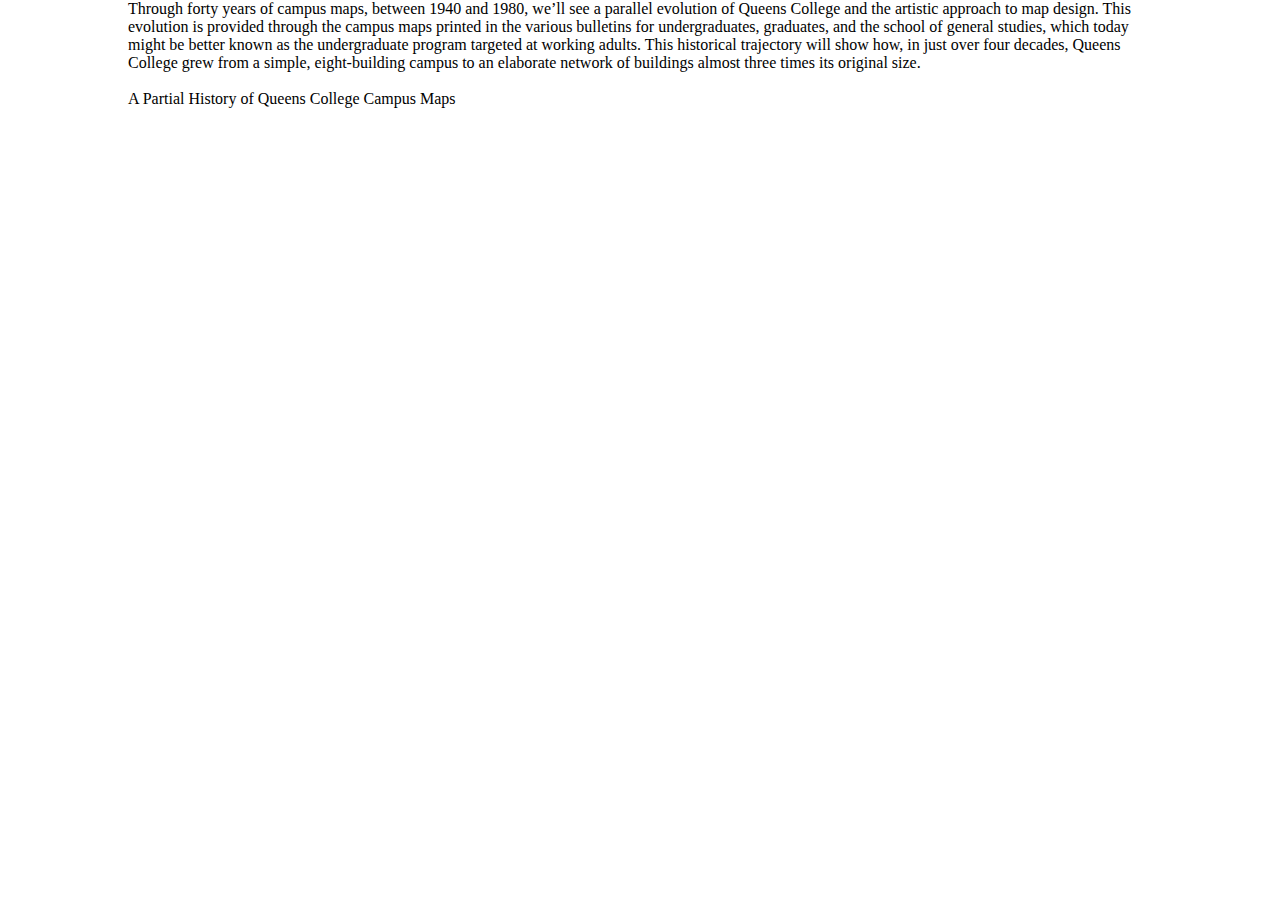
==== index.html @ 2ceb0c5d "Added content, standard html" ====
<!DOCTYPE html>
<html lang="en">
<head>
   <meta charset="utf-8">
   <meta name="viewport" content="width=device-width, initial-scale=1.0">
   <meta http-equiv="X-UA-Compatible" content="ie=edge">

   <!-- ADD YOUR FIRST AND LAST NAMES BELOW -->
   <title>Gonzalo Passano | The Queens College Campus Maps Assignment</title>
   <link rel="stylesheet" href="https://use.fontawesome.com/releases/v5.0.6/css/all.css">
   <link rel="stylesheet" href="css/reset.css">
   <link rel="stylesheet" href="css/style.css">
</head>
    <body style="margin: 0; background: rgba(255, 255, 255, 1.0);">
     <div class="home-page">
         <div style="width: 1024px; height: 100%; position:relative; margin:auto;">
             <div class="container">
                 <div class="background">
                    </div>
                       <div id="content">
                        Through forty years of campus maps, between 1940 and 1980, we’ll see a parallel evolution of Queens College and the artistic approach to map design. This evolution is provided through the campus maps printed in the various bulletins for undergraduates, graduates, and the school of general studies, which today might be better known as the undergraduate program targeted at working adults. This historical trajectory will show how, in just over four decades, Queens College grew from a simple, eight-building campus to an elaborate network of buildings almost three times its original size.
                       </div>
                    </div>
                <div class="header">
                    <div class="icon">
                        
                    </div>
                    <div class="heading">
                        A Partial History of Queens College Campus Maps
                    </div>
                </div>
            </div>
        </div>
    </body>
</html>
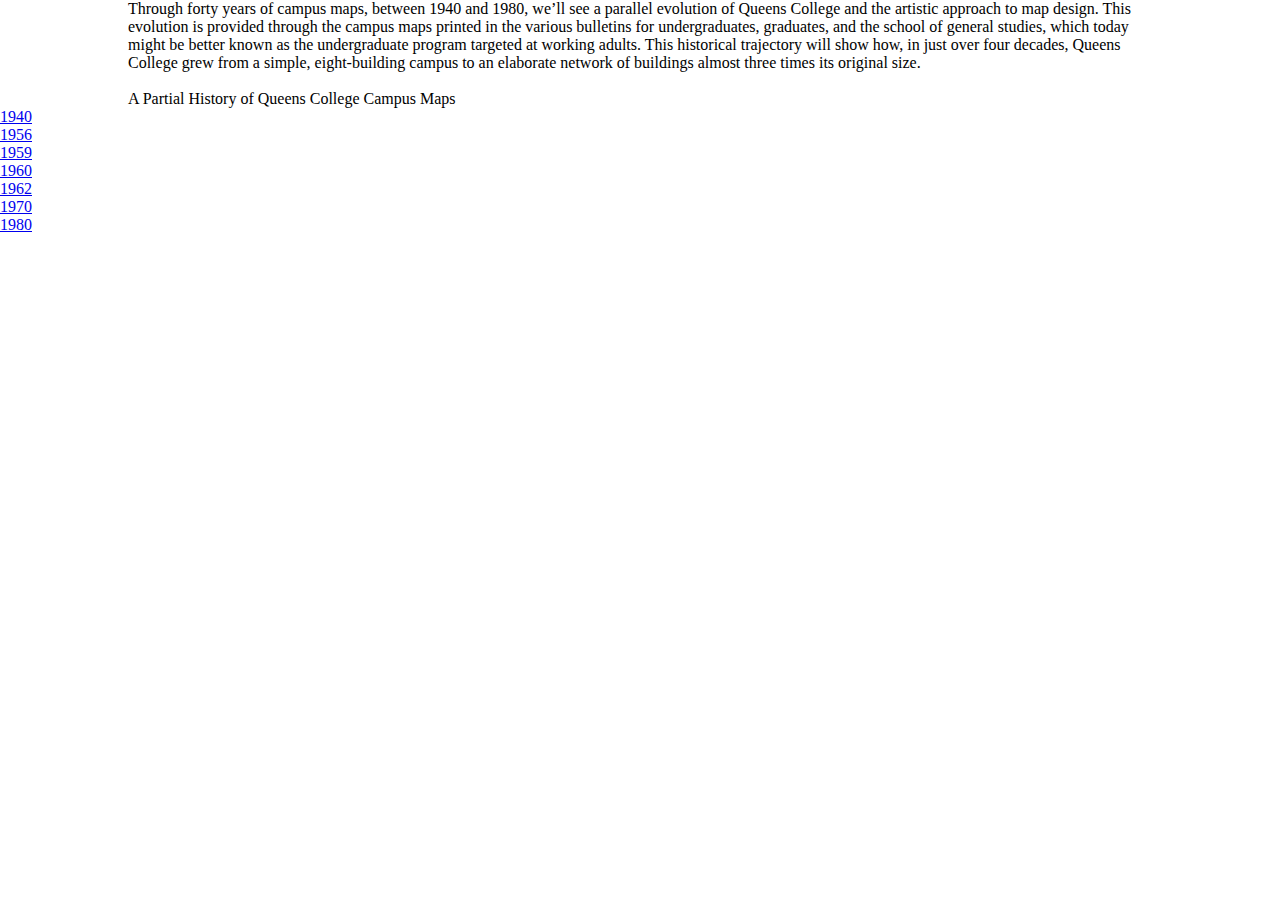
==== commit a3266607: "added nav" ====
--- a/index.html
+++ b/index.html
@@ -31,5 +31,44 @@
                 </div>
             </div>
         </div>
+        <div class="all">
+               <div class="nav">
+        <div id="first">
+            <div id="red">
+                 <a href="1940.html">1940</a>
+            </div>
+         </div>
+         <div id="second">
+             <div id="blue">
+                   <a href="1956.html">1956</a>
+             </div>
+           </div>
+           <div id="third">
+               <div id="yellow">
+                    <a href="1959.html">1959</a>
+               </div>
+            </div>
+            <div id="fourth">
+                 <div id="purple">
+                      <a href="1960.html">1960</a>
+                 </div>
+             </div>
+             <div id="fifth">
+                   <div id="green">
+                       <a href="1962.html">1962</a>
+                   </div>
+               </div>
+               <div id="sixth">
+                     <div id="orange">
+                         <a href="1970.html">1970</a>
+                     </div>
+                  </div>
+                  <div id="seventh">
+                       <div id="pink">
+                           <a href="1980.html">1980</a>
+                       </div>
+                    </div>
+                 </div>
+    </div>
     </body>
 </html>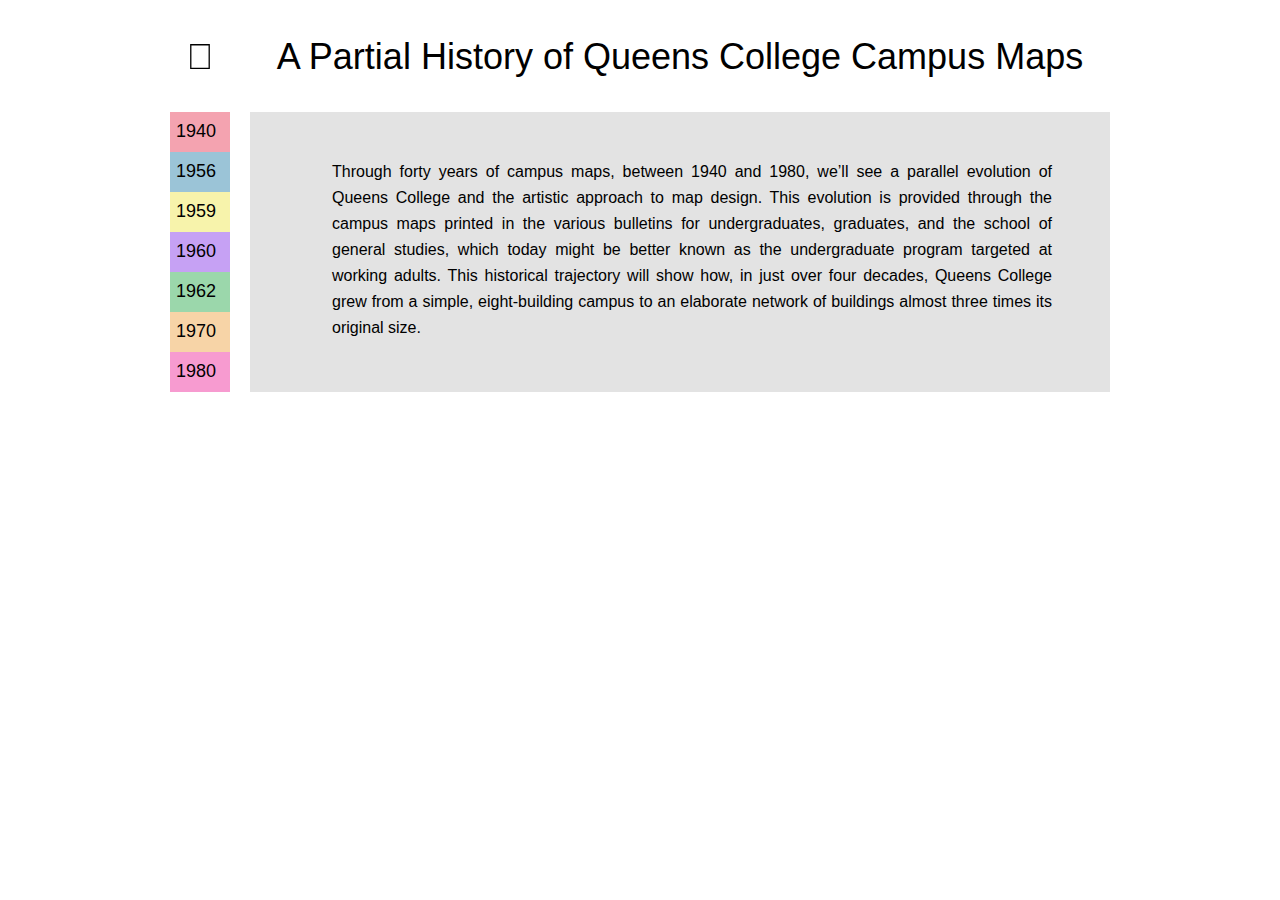
==== commit 8a54f1b3: "Fixed map icon" ====
--- a/index.html
+++ b/index.html
@@ -22,7 +22,7 @@
                        </div>
                     </div>
                 <div class="header">
-                    <div class="icon">
+                    <div class="map-icon">
                         
                     </div>
                     <div class="heading">
--- a/css/style.css
+++ b/css/style.css
@@ -0,0 +1,345 @@
+.home-page {
+  width               : 100%;
+  min-width           : 1024px;
+  height              : 100vh;
+  min-height          : 768px;
+  position            : relative;
+  overflow            : hidden;
+  margin              : 0px;
+}
+.home-page .container {
+  top                 : 112px;
+  height              : 280px;
+  width               : 860px;
+  position            : absolute;
+  margin              : 0;
+  left                : 122px;
+}
+.home-page .container .background {
+  background-color    : rgba(227, 227, 227, 1.0);
+  top                 : 0px;
+  height              : 280px;
+  width               : 860px;
+  position            : absolute;
+  margin              : 0;
+  left                : 0px;
+}
+.home-page .container #content {
+  top                 : 47px;
+  height              : auto;
+  width               : 720px;
+  position            : absolute;
+  margin              : 0;
+  left                : 82px;
+  font-family         : "IBMPlexSans-Light", Helvetica, Arial, serif;
+  font-size           : 16.0px;
+  text-align          : justify;
+  line-height         : 26.0px;
+}
+.home-page .header {
+  top                 : 33px;
+  height              : 46px;
+  width               : 940px;
+  position            : absolute;
+  margin              : 0;
+  left                : 42px;
+}
+.home-page .header .icon {
+  top                 : 5px;
+  height              : auto;
+  width               : 62px;
+  position            : absolute;
+  margin              : 0;
+  left                : -1px;
+  font-family         : "FontAwesome5FreeRegular", Helvetica, Arial, serif;
+  font-size           : 36.0px;
+  text-align          : center;
+  line-height         : 37.0px;
+}
+.home-page .header .heading {
+  top                 : 0px;
+  height              : auto;
+  width               : 862px;
+  position            : absolute;
+  margin              : 0;
+  left                : 79px;
+  font-family         : "IBMPlexSans", Helvetica, Arial, serif;
+  font-size           : 36.0px;
+  text-align          : center;
+  line-height         : 47.0px;
+}
+.all {
+   width: 1024px;
+   height: 100%;
+   position:relative; 
+   margin:auto;
+}
+.all .nav {
+   top                 : 112px;
+   height              : 280px;
+   width               : 60px;
+   position            : fixed;
+   left                : 170px;
+}
+.all .nav #first {
+   height              : 40px;
+   width               : 60px;
+   position            : absolute;
+}
+.all .nav #first #red {
+   background-color    : rgba(244, 163, 176, 1.0);
+   height              : 40px;
+   width               : 60px;
+   position            : absolute;
+}
+#red a {
+   text-decoration     : none;
+   top                 : 8px;
+   width               : 50px;
+   position            : absolute;
+   left                : 6px;
+   font-family         : "IBMPlexSans", Helvetica, Arial, serif;
+   font-size           : 18.0px;
+   color               : black;
+   text-align          : justify;
+   line-height         : 23.0px;
+}
+.all .nav #second {
+   top                 : 40px;
+   height              : 40px;
+   width               : 60px;
+   position            : absolute;
+}
+.all .nav #second #blue {
+   background-color    : rgba(155, 196, 215, 1.0);
+   height              : 40px;
+   width               : 60px;
+   position            : absolute;
+}
+#blue a {
+   text-decoration     : none;
+   top                 : 8px;
+   width               : 50px;
+   position            : absolute;
+   left                : 6px;
+   font-family         : "IBMPlexSans", Helvetica, Arial, serif;
+   font-size           : 18.0px;
+   color               : black;
+   text-align          : justify;
+   line-height         : 23.0px;
+}
+.all .nav #third {
+   top                 : 80px;
+   height              : 40px;
+   width               : 60px;
+   position            : absolute;
+}
+.all .nav #third #yellow {
+   background-color    : rgba(247, 243, 171, 1.0);
+   height              : 40px;
+   width               : 60px;
+   position            : absolute;
+}
+#yellow a {
+   text-decoration     : none;
+   top                 : 8px;
+   width               : 50px;
+   position            : absolute;
+   left                : 6px;
+   font-family         : "IBMPlexSans", Helvetica, Arial, serif;
+   font-size           : 18.0px;
+   color               : black;
+   text-align          : justify;
+   line-height         : 23.0px;
+}
+.all .nav #fourth {
+   top                 : 120px;
+   height              : 40px;
+   width               : 60px;
+   position            : absolute;
+}
+.all .nav #fourth #purple {
+   background-color    : rgba(198, 161, 244, 1.0);
+   height              : 40px;
+   width               : 60px;
+   position            : absolute;
+}
+#purple a {
+   text-decoration     : none;
+   top                 : 8px;
+   width               : 50px;
+   position            : absolute;
+   left                : 6px;
+   font-family         : "IBMPlexSans", Helvetica, Arial, serif;
+   font-size           : 18.0px;
+   color               : black;
+   text-align          : justify;
+   line-height         : 23.0px;
+}
+.all .nav #fifth {
+   top                 : 160px;
+   height              : 40px;
+   width               : 60px;
+   position            : absolute;
+}
+.all .nav #fifth #green {
+   background-color    : rgba(155, 215, 171, 1.0);
+   height              : 40px;
+   width               : 60px;
+   position            : absolute;
+}
+#green a {
+   text-decoration     : none;
+   top                 : 8px;
+   width               : 50px;
+   position            : absolute;
+   left                : 6px;
+   font-family         : "IBMPlexSans", Helvetica, Arial, serif;
+   font-size           : 18.0px;
+   color               : black;
+   text-align          : justify;
+   line-height         : 23.0px;
+}
+.all .nav #sixth {
+   top                 : 200px;
+   height              : 40px;
+   width               : 60px;
+   position            : absolute;
+}
+.all .nav #sixth #orange {
+   background-color    : rgba(247, 212, 167, 1.0);
+   height              : 40px;
+   width               : 60px;
+   position            : absolute;
+}
+#orange a {
+   text-decoration     : none;
+   top                 : 8px;
+   width               : 50px;
+   position            : absolute;
+   left                : 6px;
+   font-family         : "IBMPlexSans", Helvetica, Arial, serif;
+   font-size           : 18.0px;
+   color               : black;
+   text-align          : justify;
+   line-height         : 23.0px;
+}
+.all .nav #seventh {
+   top                 : 240px;
+   height              : 40px;
+   width               : 60px;
+   position            : absolute;
+}
+.all .nav #seventh #pink {
+   background-color    : rgba(247, 155, 208, 1.0);
+   height              : 40px;
+   width               : 60px;
+   position            : absolute;
+}
+#pink a {
+   text-decoration     : none;
+   top                 : 8px;
+   width               : 50px;
+   position            : absolute;
+   left                : 6px;
+   font-family         : "IBMPlexSans", Helvetica, Arial, serif;
+   font-size           : 18.0px;
+   color               : black;
+   text-align          : justify;
+   line-height         : 23.0px;
+}
+.page-1940 {
+   width               : 100%;
+   min-width           : 1024px;
+   height              : 100vh;
+   min-height          : 1678px;
+   position            : relative;
+}
+.page-1940 .main {
+  top                 : 112px;
+  height              : 1488px;
+  width               : 860px;
+  position            : absolute;
+  left                : 122px;
+}
+.page-1940 .main .background1 {
+  background-color    : rgba(244, 163, 176, 1.0);
+  height              : 1054px;
+  width               : 860px;
+  position            : absolute;
+}
+.page-1940 .header {
+  top                 : 26px;
+  height              : 61px;
+  width               : 940px;
+  position            : absolute;
+  left                : 42px;
+}
+.map-icon {
+  top                 : 38px;
+  width               : 62px;
+  position            : fixed;
+  left                : 169px;
+  font-family         : "FontAwesome5FreeRegular", Helvetica, Arial, serif;
+  font-size           : 36.0px;
+  text-align          : center;
+  line-height         : 37.0px;
+}
+.page-1940 .header .campus-map {
+  height              : auto;
+  width               : 862px;
+  position            : absolute;
+  left                : 79px;
+  font-family         : "IBMPlexSans", Helvetica, Arial, serif;
+  font-size           : 24.0px;
+  text-align          : center;
+  line-height         : 32.0px;
+}
+.legend-container1 {
+   width: 1024px;
+   bottom: 1678px;
+   position: relative;
+   margin: auto;
+}
+.legend-container1 .footer1 {
+  background-color    : rgba(255, 255, 255, 0.0);
+  top                 : 112px;
+  height              : 1488px;
+  width               : 860px;
+  position            : absolute;
+  left                : 122px;
+}
+.legend-container1 .footer1 .legend1 {
+  background-color    : rgba(255, 255, 255, 0.0);
+  top                 : 1054px;
+  height              : 434px;
+  width               : 860px;
+  position            : absolute;
+}
+.legend-container1 .footer1 .legend1 .background01 {
+  background-color    : rgba(240, 240, 240, 1.0);
+  height              : 434px;
+  width               : 860px;
+  position            : absolute;
+}
+.legend-container1 .footer1 .legend1 .right-list1 {
+  top                 : 76px;
+  height              : auto;
+  width               : 322px;
+  position            : absolute;
+  left                : 460px;
+  font-family         : "IBMPlexSans-Bold", Helvetica, Arial, serif;
+  font-size           : 16.0px;
+  text-align          : left;
+  line-height         : 20.0px;
+}
+.legend-container1 .footer1 .legend1 .left-list1 {
+  top                 : 76px;
+  width               : 322px;
+  position            : absolute;
+  left                : 80px;
+  font-family         : "IBMPlexSans-Bold", Helvetica, Arial, serif;
+  font-size           : 16.0px;
+  text-align          : left;
+  line-height         : 20.0px;
+}